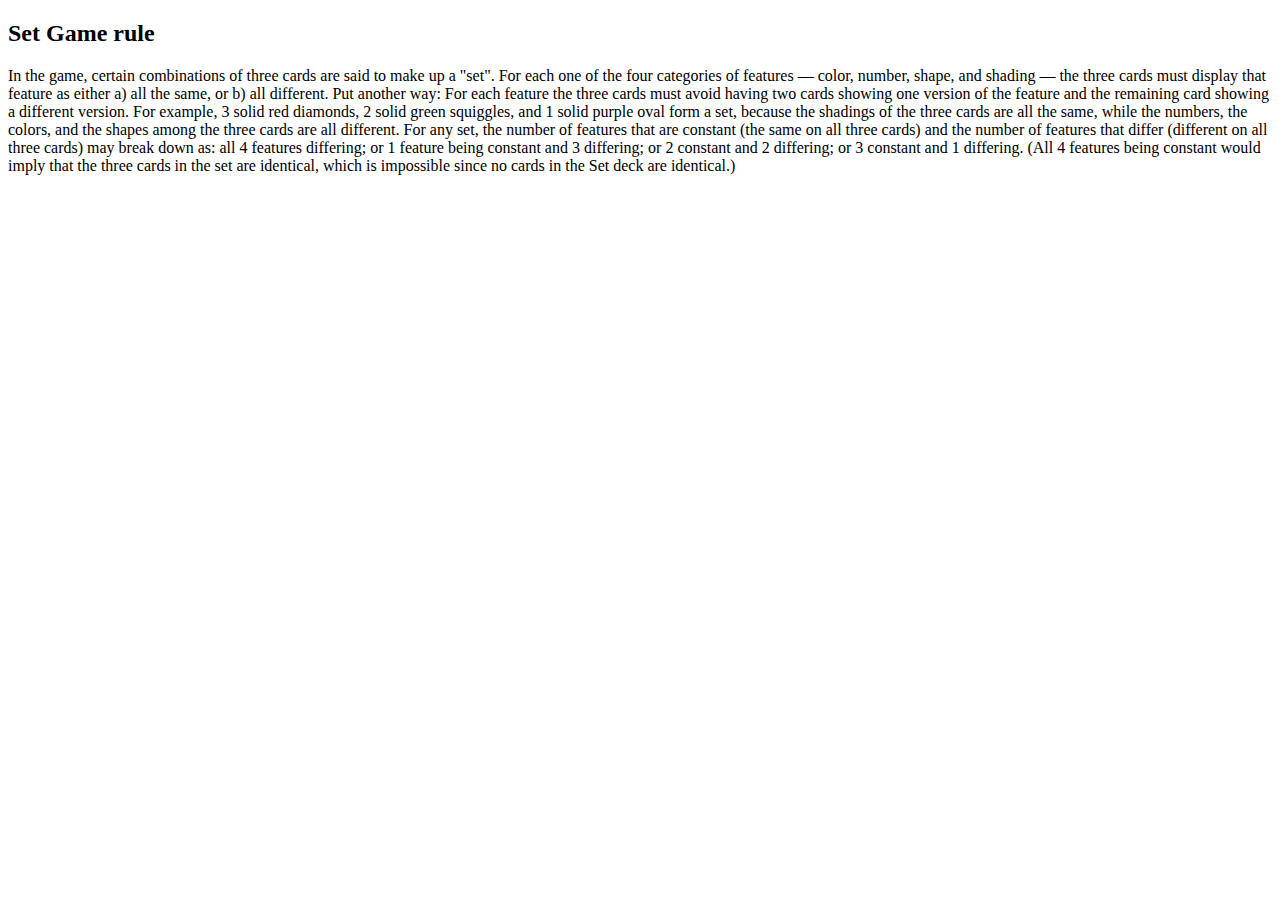
==== rule.html @ ad43eef9 "Finished the frame of left bar, top bar, and card display area" ====
<!DOCTYPE html>
<html lang="en">
<head>
    <meta charset="UTF-8">
    <meta name="viewport" content="width=device-width, initial-scale=1.0">
    <title>Set Game rule</title>
    <link rel="stylesheet" href="homepage.css">
</head>
<body>
    <div class="rule-box">
        <h2>Set Game rule</h2>
        <text rows="11" style="width: 100%;">  In the game, certain combinations of three cards are said to make up a "set". For each one of the four categories of features — color, number, shape, and shading — the three cards must display that feature as either a) all the same, or b) all different. Put another way: For each feature the three cards must avoid having two cards showing one version of the feature and the remaining card showing a different version.

            For example, 3 solid red diamonds, 2 solid green squiggles, and 1 solid purple oval form a set, because the shadings of the three cards are all the same, while the numbers, the colors, and the shapes among the three cards are all different.
            
            For any set, the number of features that are constant (the same on all three cards) and the number of features that differ (different on all three cards) may break down as: all 4 features differing; or 1 feature being constant and 3 differing; or 2 constant and 2 differing; or 3 constant and 1 differing. (All 4 features being constant would imply that the three cards in the set are identical, which is impossible since no cards in the Set deck are identical.)</text>
    </div>
</body>
</html>
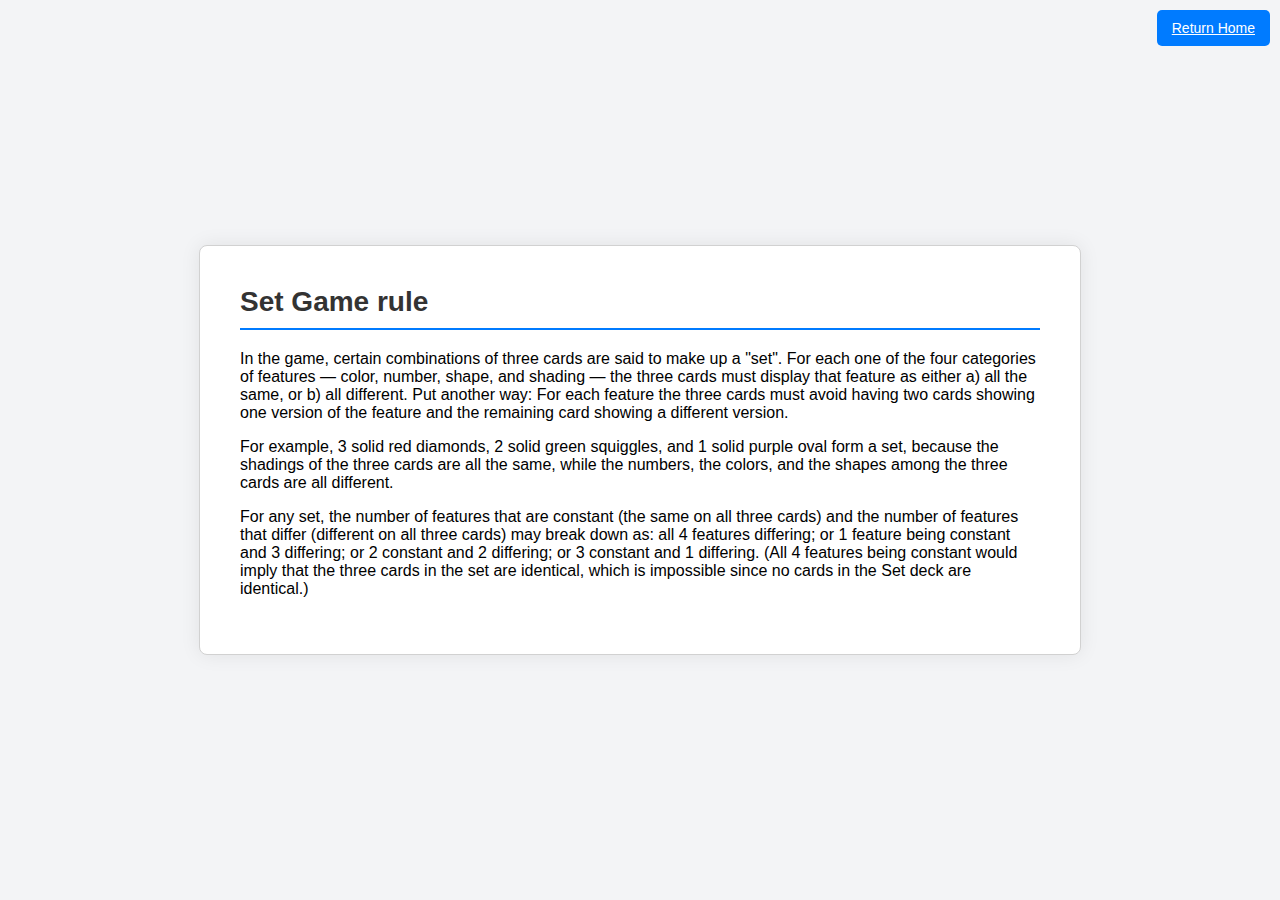
==== commit fb84989a: "Added the styling to the rulepage as well as the return button" ====
--- a/rule.html
+++ b/rule.html
@@ -4,16 +4,20 @@
     <meta charset="UTF-8">
     <meta name="viewport" content="width=device-width, initial-scale=1.0">
     <title>Set Game rule</title>
-    <link rel="stylesheet" href="homepage.css">
+    <link rel="stylesheet" href="rulepage.css">
 </head>
 <body>
     <div class="rule-box">
+        <!-- Return Home Button -->
+        <a href="index.html" class="return-home">Return Home</a>
+        
         <h2>Set Game rule</h2>
-        <text rows="11" style="width: 100%;">  In the game, certain combinations of three cards are said to make up a "set". For each one of the four categories of features — color, number, shape, and shading — the three cards must display that feature as either a) all the same, or b) all different. Put another way: For each feature the three cards must avoid having two cards showing one version of the feature and the remaining card showing a different version.
 
-            For example, 3 solid red diamonds, 2 solid green squiggles, and 1 solid purple oval form a set, because the shadings of the three cards are all the same, while the numbers, the colors, and the shapes among the three cards are all different.
-            
-            For any set, the number of features that are constant (the same on all three cards) and the number of features that differ (different on all three cards) may break down as: all 4 features differing; or 1 feature being constant and 3 differing; or 2 constant and 2 differing; or 3 constant and 1 differing. (All 4 features being constant would imply that the three cards in the set are identical, which is impossible since no cards in the Set deck are identical.)</text>
+        <p>In the game, certain combinations of three cards are said to make up a "set". For each one of the four categories of features — color, number, shape, and shading — the three cards must display that feature as either a) all the same, or b) all different. Put another way: For each feature the three cards must avoid having two cards showing one version of the feature and the remaining card showing a different version.</p>
+
+        <p>For example, 3 solid red diamonds, 2 solid green squiggles, and 1 solid purple oval form a set, because the shadings of the three cards are all the same, while the numbers, the colors, and the shapes among the three cards are all different.</p>
+
+        <p>For any set, the number of features that are constant (the same on all three cards) and the number of features that differ (different on all three cards) may break down as: all 4 features differing; or 1 feature being constant and 3 differing; or 2 constant and 2 differing; or 3 constant and 1 differing. (All 4 features being constant would imply that the three cards in the set are identical, which is impossible since no cards in the Set deck are identical.)</p>
     </div>
 </body>
 </html>
--- a/rulepage.css
+++ b/rulepage.css
@@ -0,0 +1,54 @@
+body {
+    font-family: Arial, sans-serif;
+    background-color: #f3f4f6;
+    margin: 0;
+    padding: 0;
+    display: flex;
+    justify-content: center;
+    align-items: center;
+    height: 100vh;
+}
+
+.rule-box {
+    max-width: 800px;
+    padding: 40px;
+    background-color: #ffffff;
+    border: 1px solid #d1d1d1;
+    border-radius: 8px;
+    box-shadow: 0px 0px 20px rgba(0, 0, 0, 0.08);
+}
+
+h2 {
+    margin-top: 0;
+    color: #333;
+    font-size: 28px;
+    border-bottom: 2px solid #007BFF;
+    padding-bottom: 10px;
+    margin-bottom: 20px;
+}
+
+text {
+    display: block;
+    color: #555;
+    line-height: 1.7;
+    font-size: 16px;
+    white-space: pre-line;  /* Helps in preserving new lines and white spaces as in the original text */
+}
+
+.return-home {
+    position: absolute;
+    top: 10px;
+    right: 10px;
+    padding: 10px 15px;
+    background-color: #007BFF;
+    color: #ffffff;
+    border: none;
+    border-radius: 5px;
+    font-size: 14px;
+    cursor: pointer;
+    transition: background-color 0.3s ease;
+}
+
+.return-home:hover {
+    background-color: #0056b3;
+}
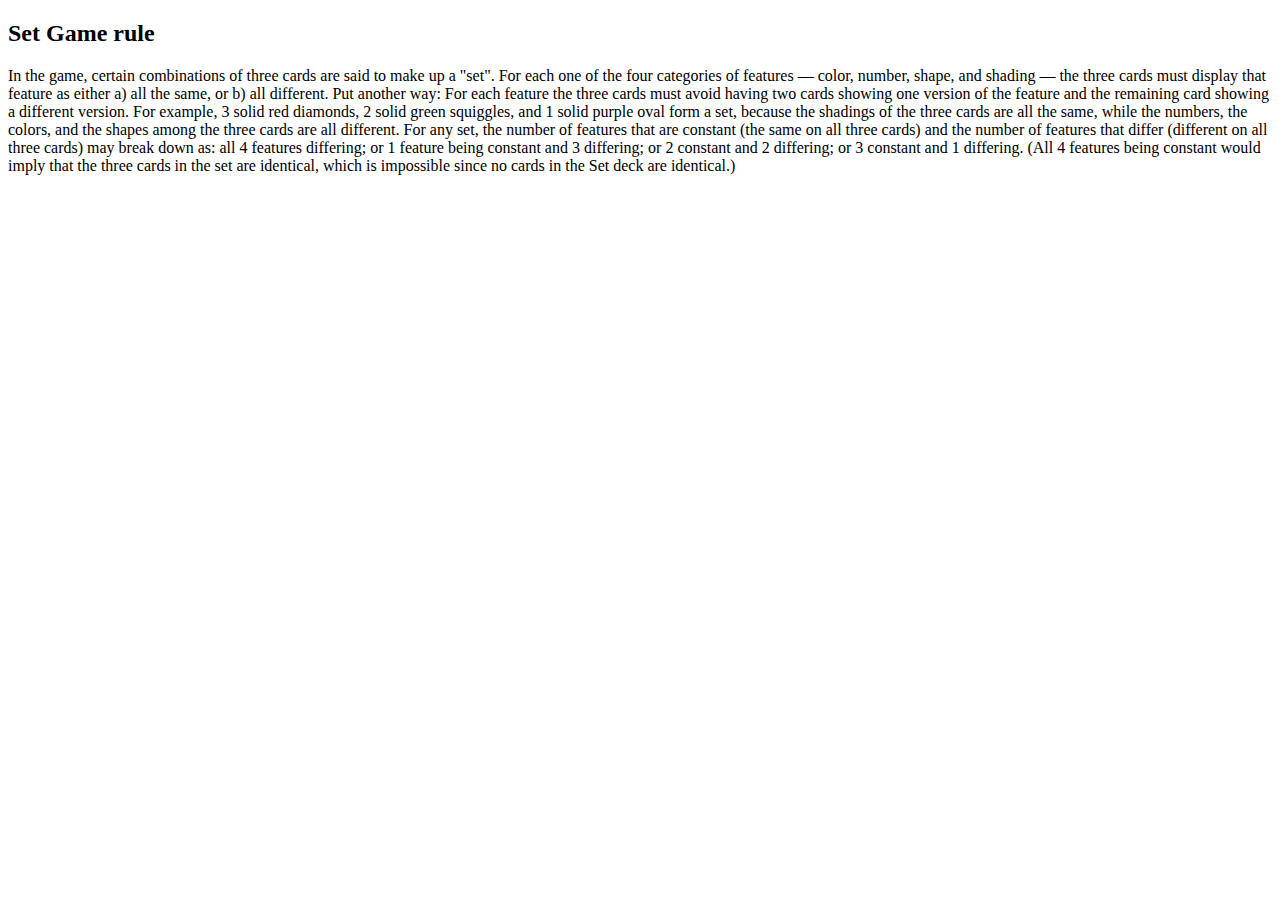
==== commit da0ab897: "remove the yellow background, modeify cards layout" ====
--- a/rule.html
+++ b/rule.html
@@ -1,23 +1,19 @@
-<!DOCTYPE html>
-<html lang="en">
-<head>
-    <meta charset="UTF-8">
-    <meta name="viewport" content="width=device-width, initial-scale=1.0">
-    <title>Set Game rule</title>
-    <link rel="stylesheet" href="rulepage.css">
-</head>
-<body>
-    <div class="rule-box">
-        <!-- Return Home Button -->
-        <a href="index.html" class="return-home">Return Home</a>
-        
-        <h2>Set Game rule</h2>
-
-        <p>In the game, certain combinations of three cards are said to make up a "set". For each one of the four categories of features — color, number, shape, and shading — the three cards must display that feature as either a) all the same, or b) all different. Put another way: For each feature the three cards must avoid having two cards showing one version of the feature and the remaining card showing a different version.</p>
-
-        <p>For example, 3 solid red diamonds, 2 solid green squiggles, and 1 solid purple oval form a set, because the shadings of the three cards are all the same, while the numbers, the colors, and the shapes among the three cards are all different.</p>
-
-        <p>For any set, the number of features that are constant (the same on all three cards) and the number of features that differ (different on all three cards) may break down as: all 4 features differing; or 1 feature being constant and 3 differing; or 2 constant and 2 differing; or 3 constant and 1 differing. (All 4 features being constant would imply that the three cards in the set are identical, which is impossible since no cards in the Set deck are identical.)</p>
-    </div>
-</body>
-</html>
+<!DOCTYPE html>
+<html lang="en">
+<head>
+    <meta charset="UTF-8">
+    <meta name="viewport" content="width=device-width, initial-scale=1.0">
+    <title>Set Game rule</title>
+    <link rel="stylesheet" href="homepage.css">
+</head>
+<body>
+    <div class="rule-box">
+        <h2>Set Game rule</h2>
+        <text rows="11" style="width: 100%;">  In the game, certain combinations of three cards are said to make up a "set". For each one of the four categories of features — color, number, shape, and shading — the three cards must display that feature as either a) all the same, or b) all different. Put another way: For each feature the three cards must avoid having two cards showing one version of the feature and the remaining card showing a different version.
+
+            For example, 3 solid red diamonds, 2 solid green squiggles, and 1 solid purple oval form a set, because the shadings of the three cards are all the same, while the numbers, the colors, and the shapes among the three cards are all different.
+            
+            For any set, the number of features that are constant (the same on all three cards) and the number of features that differ (different on all three cards) may break down as: all 4 features differing; or 1 feature being constant and 3 differing; or 2 constant and 2 differing; or 3 constant and 1 differing. (All 4 features being constant would imply that the three cards in the set are identical, which is impossible since no cards in the Set deck are identical.)</text>
+    </div>
+</body>
+</html>
